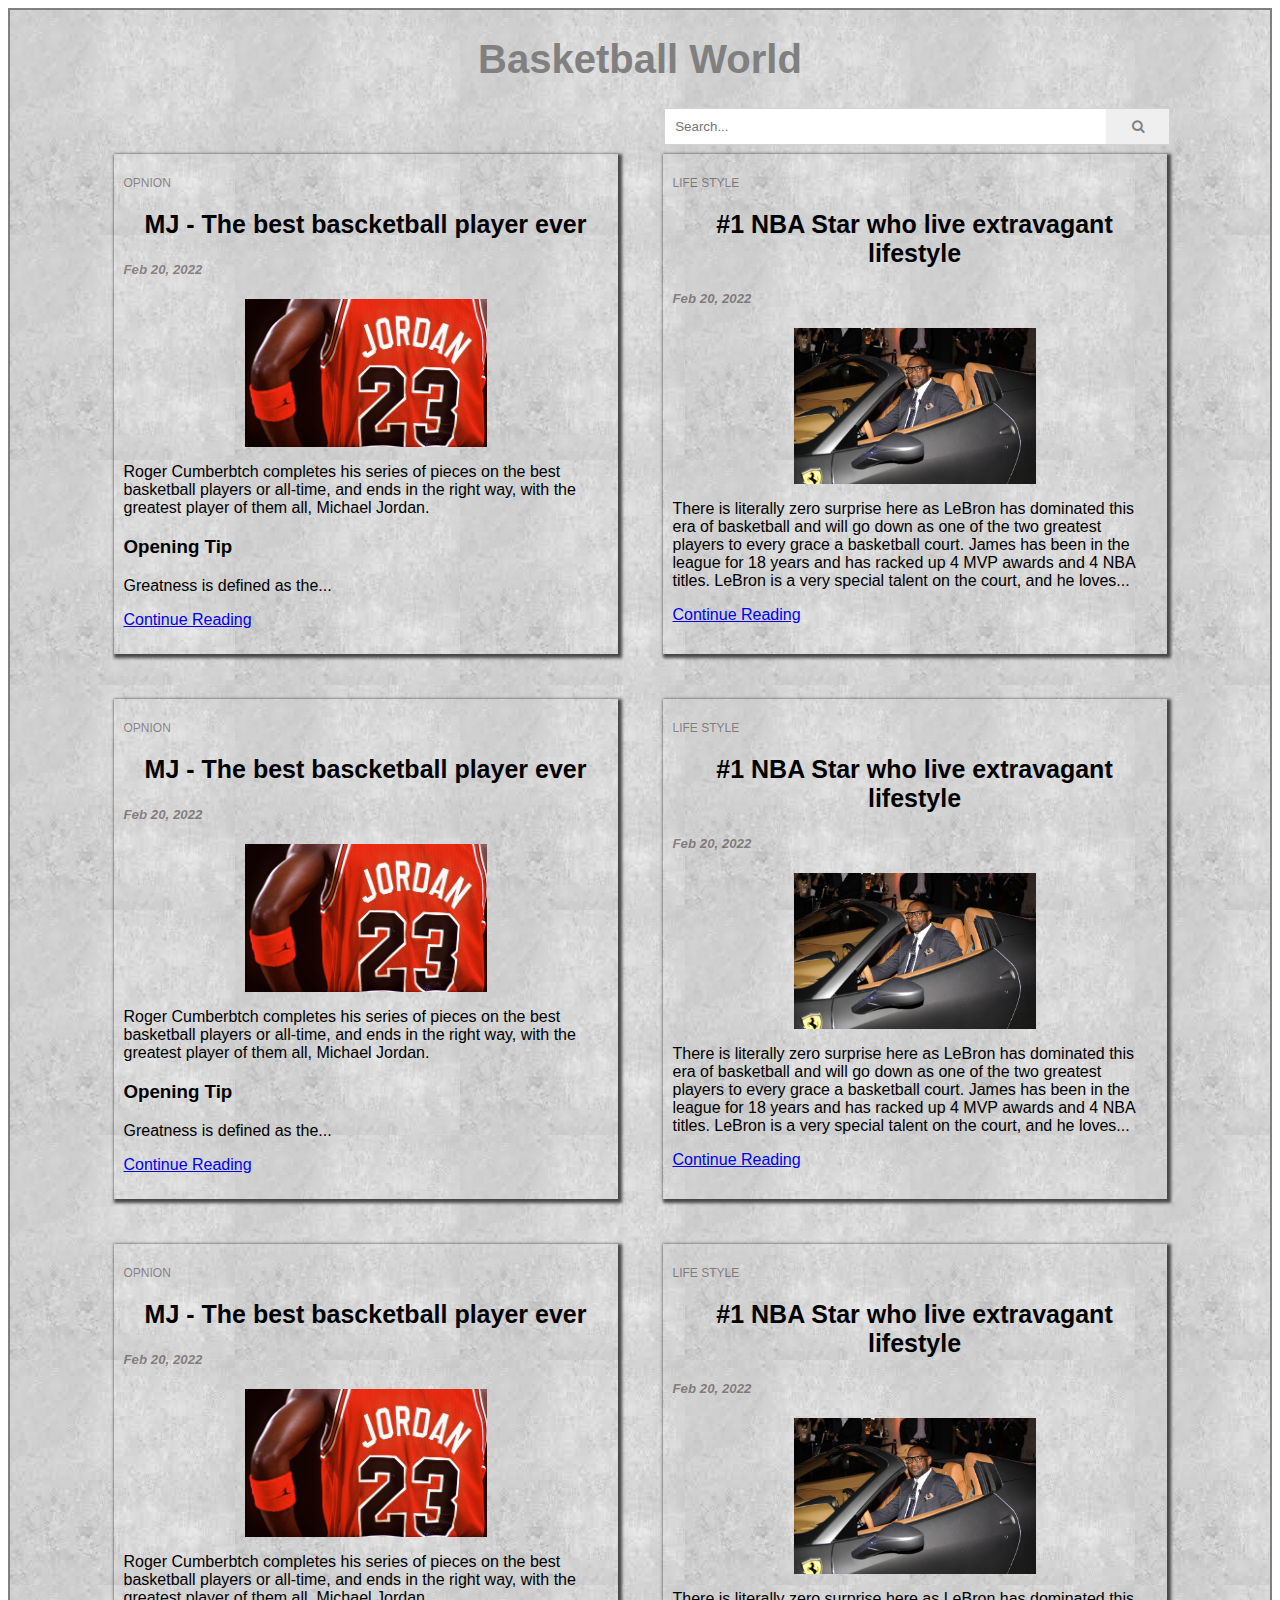
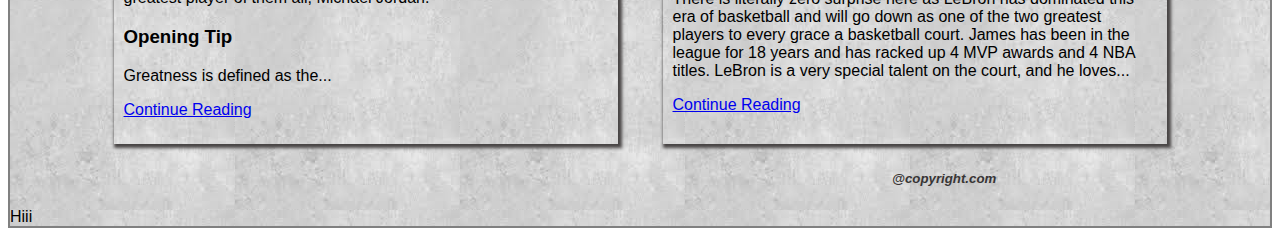
==== index.html @ 4e772b6a "html-css Project Completed" ====
<!DOCTYPE html>
<html lang="en">
<head>
    <meta charset="UTF-8">
    <meta http-equiv="X-UA-Compatible" content="IE=edge">
    <meta name="viewport" content="width=device-width, initial-scale=1.0">
    <title>project-2</title>
    <link rel="stylesheet" href="styles.css">
    <link rel="stylesheet" href="https://cdnjs.cloudflare.com/ajax/libs/font-awesome/4.7.0/css/font-awesome.min.css">

</head>
<body>
    <div class='wraper'>
        <form class='search'>
            <h1>Basketball World</h1>
            <input type='text' name='text' class='search' placeholder='Search...'>
            <button type='submit'><i class='fa fa-search'></i></button> 
        </form>
       
        <div class='container'>
            <div class='box' id='one'>
    
                <p class='blog-type'>OPNION</p>
                
                <h2>MJ - The best bascketball player ever</h2>

                <h5 class="date">Feb 20, 2022</h5>
                
                <img src='images/Micael-Jordan.jpg' width='150'/>
                <p>Roger Cumberbtch completes his series of pieces on the best basketball 
                    players or all-time, and ends in the right way, with the greatest player 
                    of them all, Michael Jordan.
                </p>
                <h3>Opening Tip</h3>
                <p>Greatness is defined as the...  
                </p>
                <div>
                    <a href='post1.html'>Continue Reading</a>
                </div>
                
            </div>
        
            <div class='box' id='two'> 

                <p class='blog-type'>LIFE STYLE</p>
                
                <h2>#1 NBA Star who live extravagant lifestyle</h2>

                <h5 class="date">Feb 20, 2022</h5>

                <img src='images/Lebron-James.jpeg' width='200' length='150' alt='Lebron James'/>

                <p>
                    There is literally zero surprise here as LeBron has dominated this era of 
                    basketball and will go down as one of the two greatest players to every 
                    grace a basketball court. James has been in the league for 18 years and 
                    has racked up 4 MVP awards and 4 NBA titles. LeBron is a very special 
                    talent on the court, and he loves...
                </p>

                <div>
                    <a href='post2.html'>Continue Reading</a>
                </div>
            </div>
        
            <div class='box' id='three'>
    
                <p class='blog-type'>OPNION</p>
                
                <h2>MJ - The best bascketball player ever</h2>

                <h5 class="date">Feb 20, 2022</h5>
    
                <img src='images/Micael-Jordan.jpg' width='150'/>
                <p>Roger Cumberbtch completes his series of pieces on the best basketball 
                    players or all-time, and ends in the right way, with the greatest player 
                    of them all, Michael Jordan.
                </p>
                <h3>Opening Tip</h3>
                <p>Greatness is defined as the... 
                </p>
                <div>
                    <a href='post.html'>Continue Reading</a>
                </div>
                
            </div>
            <div class='box' id='four'>
                
                <p class='blog-type'>LIFE STYLE</p>
                
                <h2>#1 NBA Star who live extravagant lifestyle</h2>

                <h5 class="date">Feb 20, 2022</h5>

                <img src='images/Lebron-James.jpeg' width='200' length='150' alt='Lebron James'/>

                <p>
                    There is literally zero surprise here as LeBron has dominated this era of 
                    basketball and will go down as one of the two greatest players to every 
                    grace a basketball court. James has been in the league for 18 years and 
                    has racked up 4 MVP awards and 4 NBA titles. LeBron is a very special 
                    talent on the court, and he loves...
                </p>

                <div>
                    <a href='post2.html'>Continue Reading</a>
                </div>
            </div>
    
            <div class='box' id='five'>
    
                <p class='blog-type'>OPNION</p>
    
                <h2>MJ - The best bascketball player ever</h2>

                <h5 class="date">Feb 20, 2022</h5>
    
                <img src='images/Micael-Jordan.jpg' width='150'/>
                <p>Roger Cumberbtch completes his series of pieces on the best basketball 
                    players or all-time, and ends in the right way, with the greatest player 
                    of them all, Michael Jordan.
                </p>
                <h3>Opening Tip</h3>
                <p>Greatness is defined as the...  
                </p>
                <div>
                    <a href='post.html'>Continue Reading</a>
                </div>
                
            </div>
        
            <div class='box' id='six'>
               
                <p class='blog-type'>LIFE STYLE</p>
                
                <h2>#1 NBA Star who live extravagant lifestyle</h2>

                <h5 class="date">Feb 20, 2022</h5>

                <img src='images/Lebron-James.jpeg' width='200' length='150' alt='Lebron James'/>

                <p>
                    There is literally zero surprise here as LeBron has dominated this era of 
                    basketball and will go down as one of the two greatest players to every 
                    grace a basketball court. James has been in the league for 18 years and 
                    has racked up 4 MVP awards and 4 NBA titles. LeBron is a very special 
                    talent on the court, and he loves...
                </p>

                <div>
                    <a href='post2.html'>Continue Reading</a>
                </div>
            </div>
            
        </div>

        <div class='footer'>
            <h5>@copyright.com</h5>
        </div>
        <div>Hiii</div>

        
    </div>
    
    
</body>
</html>
---- styles.css ----
* {
    box-sizing: border-box;
  }
  

body {
    font-family: "Gill Sans", sans-serif;;
}
.wraper {
    background-image: url('images/background-color.jpeg');
    border: 2px solid gray;
    
}

.container {
    width: 100%;
    display: flex;
    flex-wrap: wrap;
    flex-direction: row;
    justify-content: center;
    gap: 35px;

    
}

.box {
    margin: 5px;
    width: 40%;
    height: 500px;
    border: 1px;
    box-shadow: 2px 2px 3px 2px #494646;
    
    padding: 10px;

}

img {
    display: block;
    margin-left: auto;
    margin-right: auto;
    width: 50%;
}

h2 {
    text-align: center;
    font-size: 25px;
}

.blog-type {
    font-size: 12px;
    color: rgba(14, 0, 0, 0.432);
   
}

.date {
    text-align: left;
    font-style: italic;
    color: rgba(14, 0, 0, 0.432);
}

form.search input[type=text] {
    padding: 10px;
    border: 1px;
    float: left;
    width: 35%;
    box-shadow: 1px 0px 1px 1px #d3d3d3;
    margin-left: 52%;
    margin-bottom: 5px;
  }
form.search h1{
    font-size: 40px;
    text-align: center;
    color: gray;
}  
form.search button {
    float: end;
    width: 5%;
    padding: 10px;
    color: gray;
    border: 1px ;
    border-left: none;
    cursor: pointer;
    box-shadow: 1px .1px 1px 1px #d3d3d3;
  }

  form.search button:hover {
    background: #0b7dda;
  }
  
  form.search input:hover {
    background: lightgray;
  }

  form.search::after {
    content: "";
    clear: both;
    display: table;
  }

  .footer {
      font-style: italic;
      color: rgb(56, 53, 53);
      margin-left: 70%;
      
  }
  @media(max-width: 768px) {
    .container {
        width: 100%;
        display: flex;
        flex-wrap: wrap;
        flex-direction: column;
        justify-content: center;
        
    }
    .box {
        width: 80%;
        height: 500px;
        margin: auto;
      
    }
    
    form.search input[type=text] {
        width: 35%;
      }
      .footer {
        margin-left: 50%;
    }  
  }
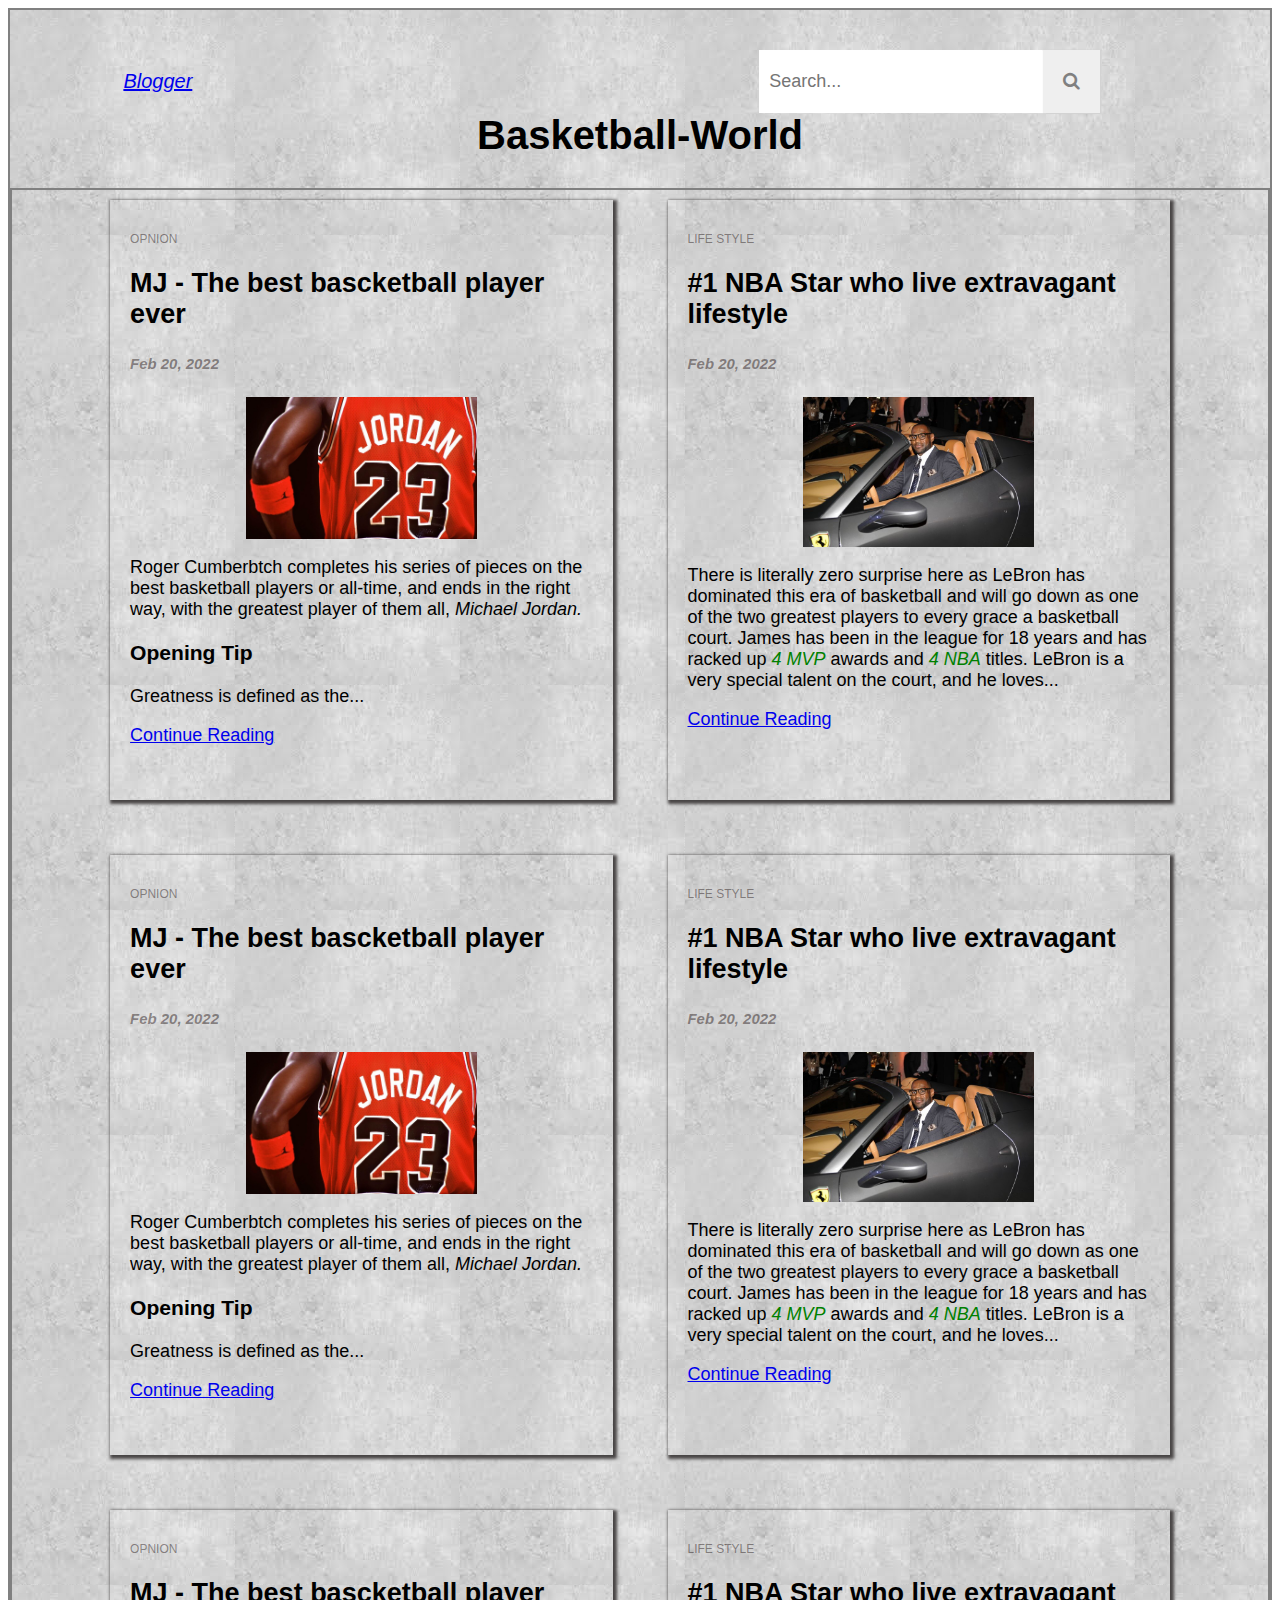
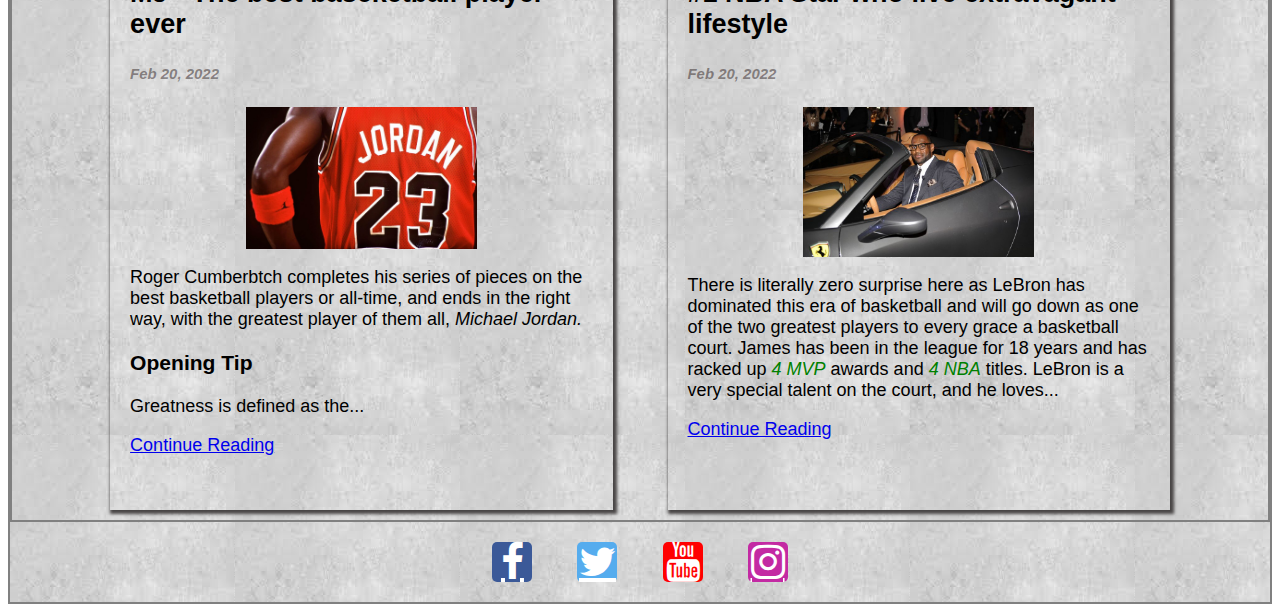
==== commit 210054aa: "the project is edited" ====
--- a/index.html
+++ b/index.html
@@ -7,15 +7,17 @@
     <title>project-2</title>
     <link rel="stylesheet" href="styles.css">
     <link rel="stylesheet" href="https://cdnjs.cloudflare.com/ajax/libs/font-awesome/4.7.0/css/font-awesome.min.css">
+    <link rel="stylesheet" href="https://cdnjs.cloudflare.com/ajax/libs/font-awesome/4.7.0/css/font-awesome.min.css">
 
 </head>
 <body>
     <div class='wraper'>
-        <form class='search'>
-            <h1>Basketball World</h1>
-            <input type='text' name='text' class='search' placeholder='Search...'>
-            <button type='submit'><i class='fa fa-search'></i></button> 
-        </form>
+        <nav class='header'>
+            <p><a href="blogger.html">Blogger</a></p> 
+            <input type='text' name='text' placeholder='Search...'>
+            <button  type='submit'><i class='fa fa-search'></i></button> 
+        </nav>
+        <header>Basketball-World</header>
        
         <div class='container'>
             <div class='box' id='one'>
@@ -26,10 +28,10 @@
 
                 <h5 class="date">Feb 20, 2022</h5>
                 
-                <img src='images/Micael-Jordan.jpg' width='150'/>
+                <img src='images/Micael-Jordan.jpg' alt="Michael-Jordan" width='150'/>
                 <p>Roger Cumberbtch completes his series of pieces on the best basketball 
                     players or all-time, and ends in the right way, with the greatest player 
-                    of them all, Michael Jordan.
+                    of them all, <em>Michael Jordan.</em>
                 </p>
                 <h3>Opening Tip</h3>
                 <p>Greatness is defined as the...  
@@ -54,7 +56,7 @@
                     There is literally zero surprise here as LeBron has dominated this era of 
                     basketball and will go down as one of the two greatest players to every 
                     grace a basketball court. James has been in the league for 18 years and 
-                    has racked up 4 MVP awards and 4 NBA titles. LeBron is a very special 
+                    has racked up <em style="color: green">4 MVP</em>  awards and <em style="color: green">4 NBA</em> titles. LeBron is a very special 
                     talent on the court, and he loves...
                 </p>
 
@@ -71,16 +73,16 @@
 
                 <h5 class="date">Feb 20, 2022</h5>
     
-                <img src='images/Micael-Jordan.jpg' width='150'/>
+                <img src='images/Micael-Jordan.jpg' alt="Michael-Jordan" width='150'/>
                 <p>Roger Cumberbtch completes his series of pieces on the best basketball 
                     players or all-time, and ends in the right way, with the greatest player 
-                    of them all, Michael Jordan.
+                    of them all, <em>Michael Jordan.</em>
                 </p>
                 <h3>Opening Tip</h3>
                 <p>Greatness is defined as the... 
                 </p>
                 <div>
-                    <a href='post.html'>Continue Reading</a>
+                    <a href='post1.html'>Continue Reading</a>
                 </div>
                 
             </div>
@@ -98,7 +100,7 @@
                     There is literally zero surprise here as LeBron has dominated this era of 
                     basketball and will go down as one of the two greatest players to every 
                     grace a basketball court. James has been in the league for 18 years and 
-                    has racked up 4 MVP awards and 4 NBA titles. LeBron is a very special 
+                    has racked up <em style="color: green">4 MVP</em>  awards and <em style="color: green">4 NBA</em>  titles. LeBron is a very special 
                     talent on the court, and he loves...
                 </p>
 
@@ -115,16 +117,16 @@
 
                 <h5 class="date">Feb 20, 2022</h5>
     
-                <img src='images/Micael-Jordan.jpg' width='150'/>
+                <img src='images/Micael-Jordan.jpg' alt="Michael-Jordan" width='150'/>
                 <p>Roger Cumberbtch completes his series of pieces on the best basketball 
                     players or all-time, and ends in the right way, with the greatest player 
-                    of them all, Michael Jordan.
+                    of them all, <em>Michael Jordan.</em>
                 </p>
                 <h3>Opening Tip</h3>
                 <p>Greatness is defined as the...  
                 </p>
                 <div>
-                    <a href='post.html'>Continue Reading</a>
+                    <a href='post1.html'>Continue Reading</a>
                 </div>
                 
             </div>
@@ -143,7 +145,7 @@
                     There is literally zero surprise here as LeBron has dominated this era of 
                     basketball and will go down as one of the two greatest players to every 
                     grace a basketball court. James has been in the league for 18 years and 
-                    has racked up 4 MVP awards and 4 NBA titles. LeBron is a very special 
+                    has racked up <em style="color: green">4 MVP</em>  awards and <em style="color: green">4 NBA</em>  titles. LeBron is a very special 
                     talent on the court, and he loves...
                 </p>
 
@@ -154,12 +156,13 @@
             
         </div>
 
-        <div class='footer'>
-            <h5>@copyright.com</h5>
-        </div>
-        <div>Hiii</div>
-
-        
+        <footer class="footer">
+            <a href="#" id='fa' class="fa fa-facebook"></a>
+            <a href="#" id='fa' class="fa fa-twitter"></a>
+            <a href="#" id='fa' class="fa fa-youtube"></a>
+            <a href="#" id='fa' class="fa fa-instagram"></a>
+        </footer>
+       
     </div>
     
     
--- a/styles.css
+++ b/styles.css
@@ -1,3 +1,8 @@
+@import './css/sm-viewport.css';
+@import './css/md-viewport.css';
+@import './css/lg-viewport.css';
+@import './css/post1.css';
+@import './css/post2.css';
 
 * {
     box-sizing: border-box;
@@ -5,12 +10,35 @@
   
 
 body {
-    font-family: "Gill Sans", sans-serif;;
+    font-family: "Gill Sans", sans-serif;
 }
 .wraper {
-    background-image: url('images/background-color.jpeg');
-    border: 2px solid gray;
-    
+  background-image: url('images/background-color.jpeg');
+  border: 2px solid gray; 
+}
+
+.header p,input,button {
+  display: inline;
+}
+.header  {
+  text-align: right;
+  margin-top: 40px;
+}
+
+.header input,button {
+  font-size: 18px;
+}
+.header p {
+  font-style: italic;
+  font-family: Cursive, Sans-serif;
+  font-size: 20px;
+  margin-left: 10%;
+}
+
+header {
+    font-size: 40px;
+    text-align: center;
+    font-weight: bold;  
 }
 
 .container {
@@ -20,32 +48,25 @@
     flex-direction: row;
     justify-content: center;
     gap: 35px;
-
     
 }
 
 .box {
-    margin: 5px;
-    width: 40%;
-    height: 500px;
+    margin: 10px;
+    height: 600px;
     border: 1px;
     box-shadow: 2px 2px 3px 2px #494646;
-    
-    padding: 10px;
+    padding: 20px;
 
 }
 
 img {
-    display: block;
-    margin-left: auto;
-    margin-right: auto;
-    width: 50%;
+  display: block;
+  margin-left: auto;
+  margin-right: auto;
+  width: 50%;
 }
 
-h2 {
-    text-align: center;
-    font-size: 25px;
-}
 
 .blog-type {
     font-size: 12px;
@@ -59,21 +80,19 @@
     color: rgba(14, 0, 0, 0.432);
 }
 
-form.search input[type=text] {
-    padding: 10px;
+nav.header input[type=text] {
+    padding-left: 10px;
     border: 1px;
-    float: left;
-    width: 35%;
-    box-shadow: 1px 0px 1px 1px #d3d3d3;
-    margin-left: 52%;
-    margin-bottom: 5px;
+    width: 25%;
+    margin-left: 50%;
+    font-size: 18px;
   }
-form.search h1{
+div.header h1{
     font-size: 40px;
     text-align: center;
     color: gray;
 }  
-form.search button {
+nav.header button {
     float: end;
     width: 5%;
     padding: 10px;
@@ -84,48 +103,52 @@
     box-shadow: 1px .1px 1px 1px #d3d3d3;
   }
 
-  form.search button:hover {
+  nav.header button:hover {
     background: #0b7dda;
   }
   
-  form.search input:hover {
+  nav.header input:hover {
     background: lightgray;
   }
 
-  form.search::after {
+  nav.header::after {
     content: "";
     clear: both;
     display: table;
   }
 
-  .footer {
-      font-style: italic;
-      color: rgb(56, 53, 53);
-      margin-left: 70%;
+  .footer li{
+      display: inline;
+      font-size: 40px;
       
   }
-  @media(max-width: 768px) {
-    .container {
-        width: 100%;
-        display: flex;
-        flex-wrap: wrap;
-        flex-direction: column;
-        justify-content: center;
-        
-    }
-    .box {
-        width: 80%;
-        height: 500px;
-        margin: auto;
-      
-    }
-    
-    form.search input[type=text] {
-        width: 35%;
-      }
-      .footer {
-        margin-left: 50%;
-    }  
+  .footer {
+    text-align: center;
+  }
+  #fa {
+    width: 40px;
+    font-size: 40px;
+    margin: 20px;
+  }
+  .fa-facebook {
+    background: #3B5998;
+    color: white;
+    border-radius: 5px;
+  }
+  .fa-twitter {
+    background: #55ACEE;
+    color: white;
+    border-radius: 5px;
+  }
+  .fa-youtube {
+    background: #ff0000;
+    color: white;
+    border-radius: 5px;
+  }
+  .fa-instagram {
+    background: #c32aa3;
+    color: white;
+    border-radius: 5px;
   }
 
     
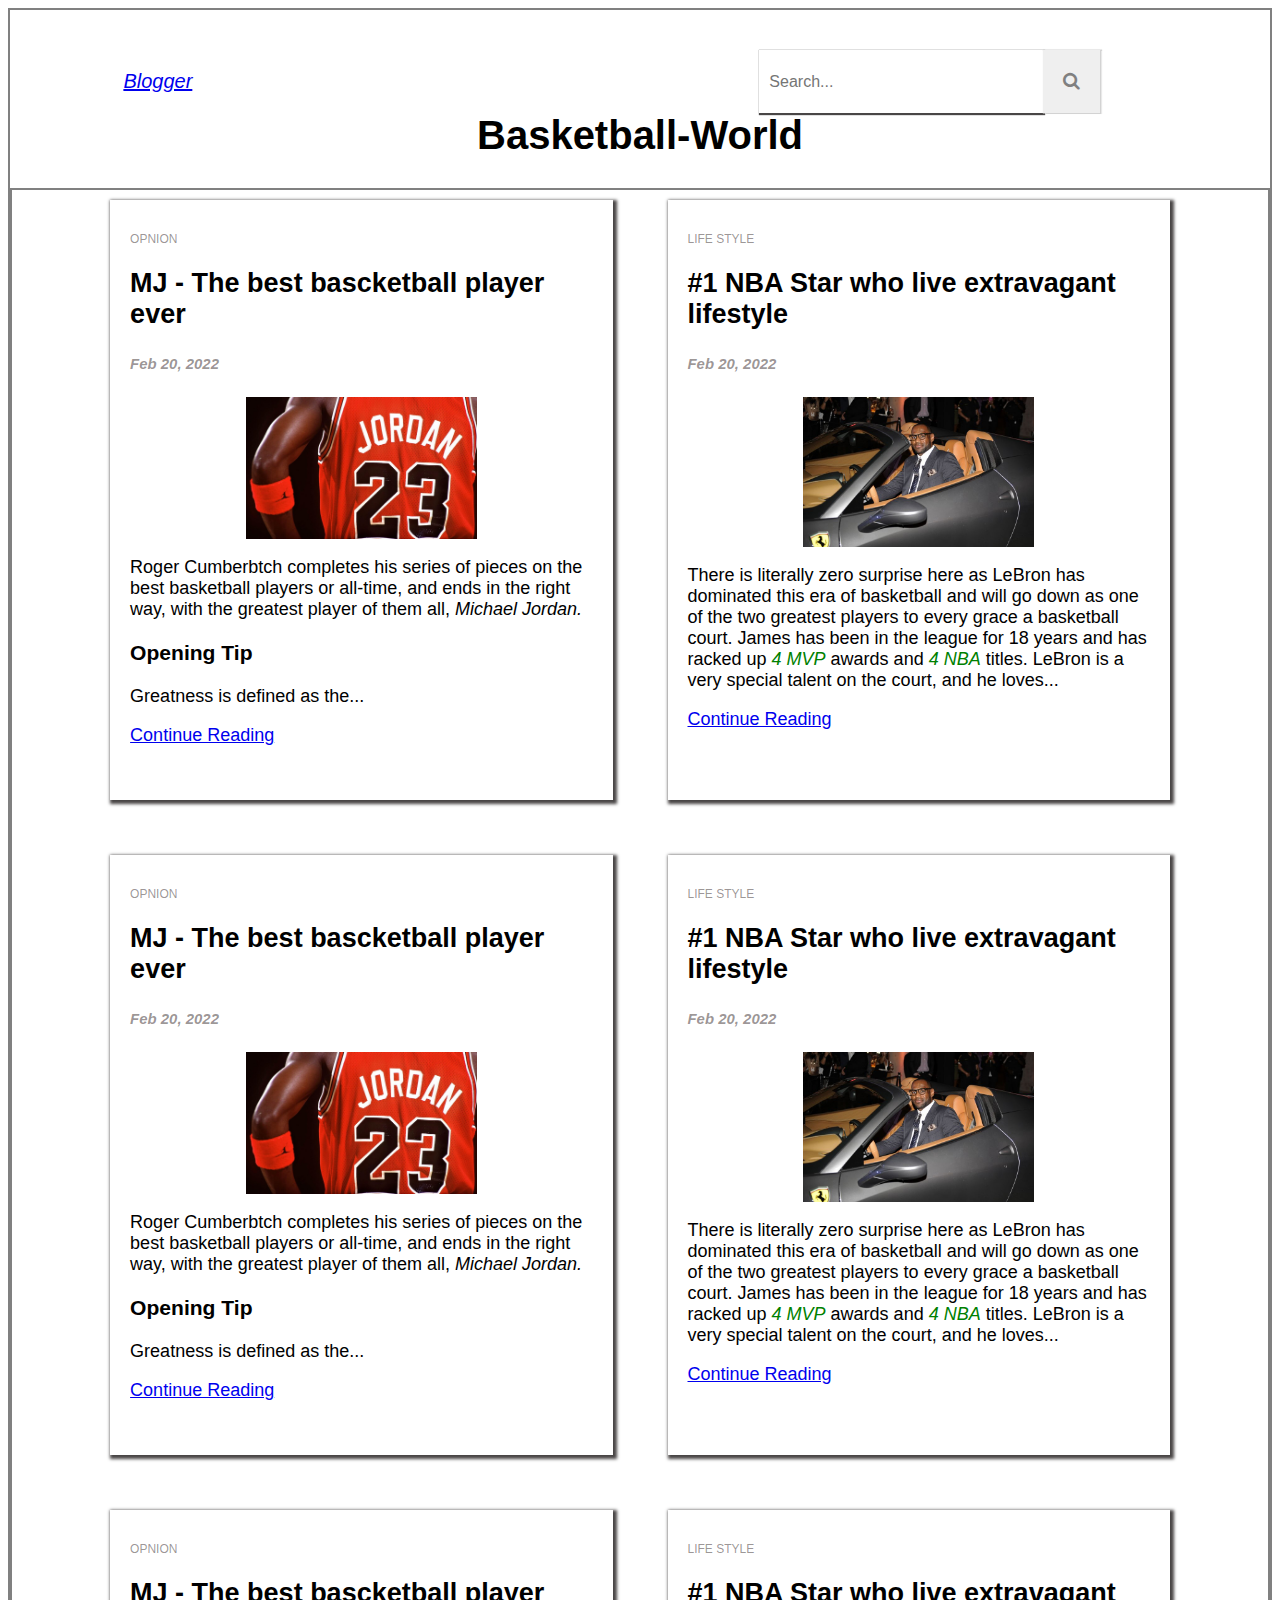
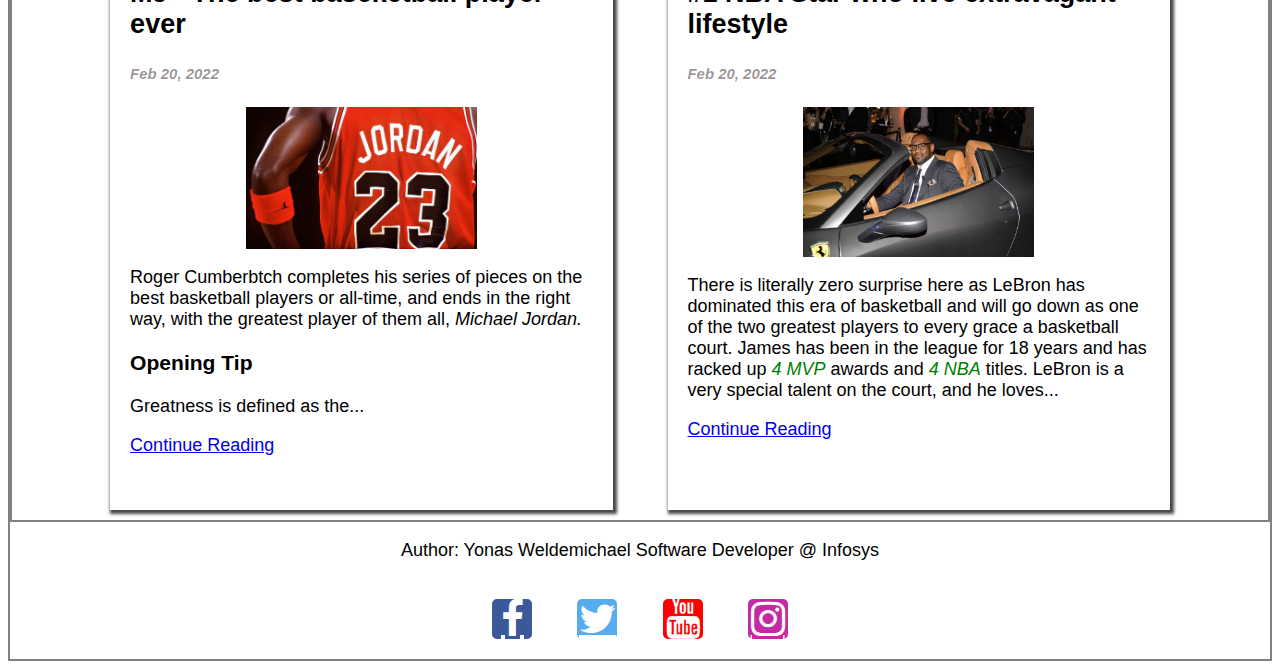
==== commit c3afaaa4: "Edit number 2" ====
--- a/index.html
+++ b/index.html
@@ -5,7 +5,7 @@
     <meta http-equiv="X-UA-Compatible" content="IE=edge">
     <meta name="viewport" content="width=device-width, initial-scale=1.0">
     <title>project-2</title>
-    <link rel="stylesheet" href="styles.css">
+    <link rel="stylesheet" href="css/styles.css">
     <link rel="stylesheet" href="https://cdnjs.cloudflare.com/ajax/libs/font-awesome/4.7.0/css/font-awesome.min.css">
     <link rel="stylesheet" href="https://cdnjs.cloudflare.com/ajax/libs/font-awesome/4.7.0/css/font-awesome.min.css">
 
@@ -157,6 +157,7 @@
         </div>
 
         <footer class="footer">
+            <p>Author: Yonas Weldemichael  Software Developer @ Infosys</p>
             <a href="#" id='fa' class="fa fa-facebook"></a>
             <a href="#" id='fa' class="fa fa-twitter"></a>
             <a href="#" id='fa' class="fa fa-youtube"></a>
--- a/css/styles.css
+++ b/css/styles.css
@@ -0,0 +1,162 @@
+@import './sm-viewport.css';
+@import './md-viewport.css';
+@import './lg-viewport.css';
+@import './post1.css';
+@import './post2.css';
+
+* {
+    box-sizing: border-box;
+  }
+  
+
+body {
+    font-family: "Gill Sans", sans-serif;
+}
+.wraper {
+  background-image: url('images/background-color.jpeg');
+  border: 2px solid gray; 
+}
+
+.header p,input,button {
+  display: inline;
+}
+.header  {
+  text-align: right;
+  margin-top: 40px;
+}
+
+.header input,button {
+  font-size: 18px;
+}
+.header p {
+  font-style: italic;
+  font-family: Cursive, Sans-serif;
+  font-size: 20px;
+  margin-left: 10%;
+}
+
+header {
+    font-size: 40px;
+    text-align: center;
+    font-weight: bold;  
+}
+
+.container {
+    width: 100%;
+    display: flex;
+    flex-wrap: wrap;
+    flex-direction: row;
+    justify-content: center;
+    gap: 35px;
+    
+}
+
+.box {
+    margin: 10px;
+    height: 600px;
+    border: 1px;
+    box-shadow: 2px 2px 3px 2px #494646;
+    padding: 20px;
+
+}
+
+img {
+  display: block;
+  margin-left: auto;
+  margin-right: auto;
+  width: 50%;
+}
+
+
+.blog-type {
+    font-size: 12px;
+    color: rgba(14, 0, 0, 0.432);
+   
+}
+
+.date {
+    text-align: left;
+    font-style: italic;
+    color: rgba(14, 0, 0, 0.432);
+}
+
+nav.header input[type=text] {
+    padding-left: 10px;
+    border: 1px;
+    width: 25%;
+    margin-left: 50%;
+    font-size: 16px;
+    box-shadow: 1px 1px 1px 1px #494646;
+  }
+div.header h1{
+    font-size: 40px;
+    text-align: center;
+    color: gray;
+}  
+nav.header button {
+    float: end;
+    width: 5%;
+    padding: 10px;
+    color: gray;
+    border: 1px ;
+    border-left: none;
+    cursor: pointer;
+    box-shadow: 1px .1px 1px 1px #d3d3d3;
+  }
+
+  nav.header button:hover {
+    background: #0b7dda;
+  }
+  
+  nav.header input:hover {
+    background: lightgray;
+    
+    border: 1px solid lightgray;
+  }
+
+  nav.header::after {
+    content: "";
+    clear: both;
+    display: table;
+  }
+
+  .footer li{
+      display: inline;
+      font-size: 40px;
+      
+  }
+  .footer {
+    text-align: center;
+  }
+  #fa {
+    width: 40px;
+    font-size: 40px;
+    margin: 20px;
+  }
+  .fa-facebook {
+    background: #3B5998;
+    color: white;
+    border-radius: 5px;
+  }
+  .fa-twitter {
+    background: #55ACEE;
+    color: white;
+    border-radius: 5px;
+  }
+  .fa-youtube {
+    background: #ff0000;
+    color: white;
+    border-radius: 5px;
+  }
+  .fa-instagram {
+    background: #c32aa3;
+    color: white;
+    border-radius: 5px;
+  }
+
+    
+
+
+
+
+
